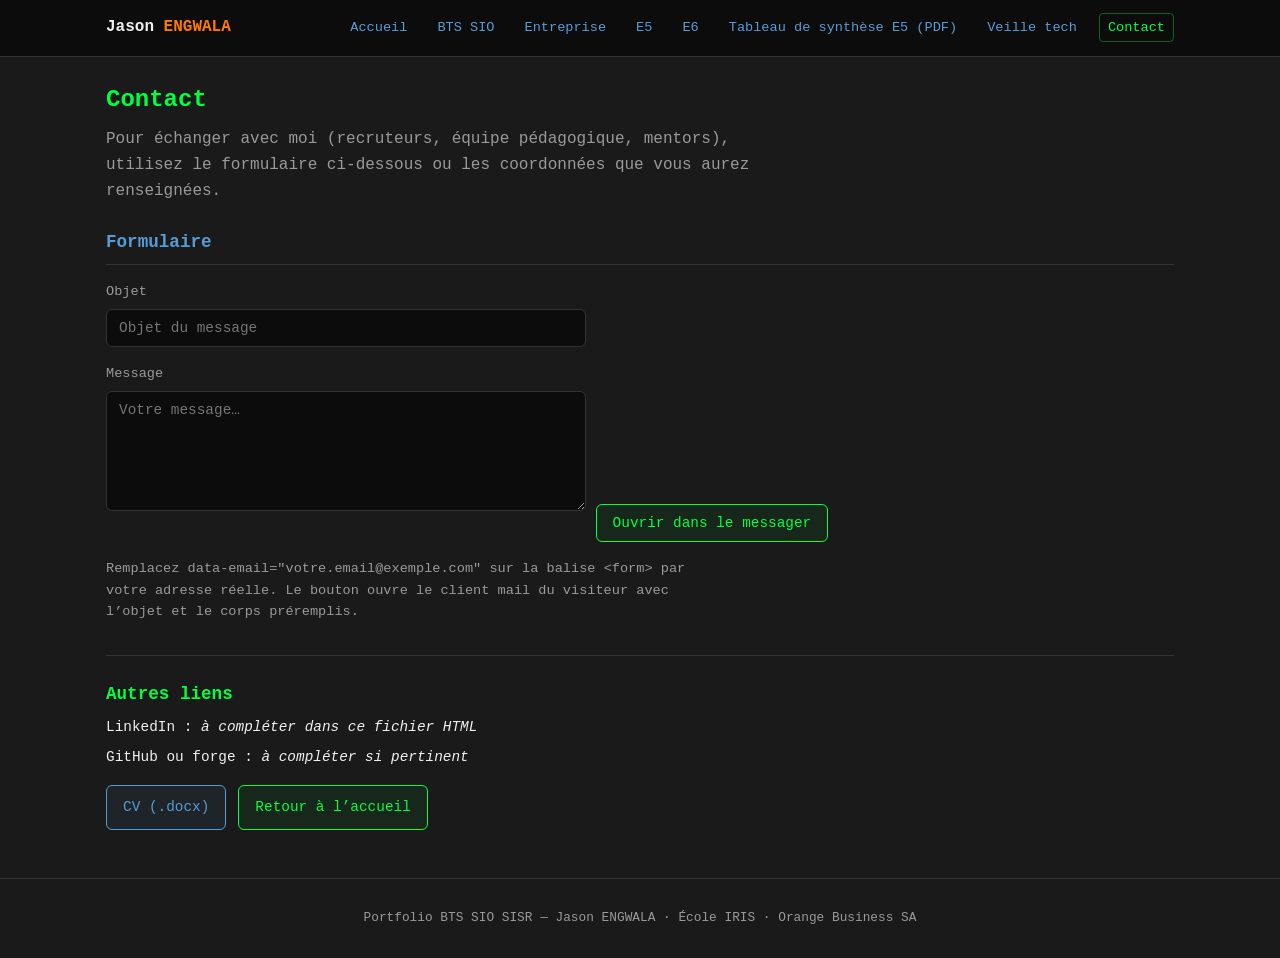
==== contact.html @ 98cab0f6 "first commit" ====
<!DOCTYPE html>
<html lang="fr">
<head>
    <meta charset="UTF-8">
    <meta name="viewport" content="width=device-width, initial-scale=1.0">
    <meta name="description" content="Contact — Jason ENGWALA, portfolio BTS SIO SISR.">
    <title>Contact | Jason ENGWALA</title>
    <link rel="stylesheet" href="css/styles.css">
</head>
<body>
    <header class="site-header">
        <div class="site-header__inner">
            <a class="brand" href="index.html">Jason <span>ENGWALA</span></a>
            <button type="button" class="nav-toggle" aria-label="Ouvrir le menu" aria-expanded="false">
                <span></span><span></span><span></span>
            </button>
            <nav class="nav-primary" aria-label="Navigation principale">
                <ul>
                    <li><a href="index.html">Accueil</a></li>
                    <li><a href="bts-sio.html">BTS SIO</a></li>
                    <li><a href="entreprise.html">Entreprise</a></li>
                    <li><a href="e5.html">E5</a></li>
                    <li><a href="e6.html">E6</a></li>
                    <li><a href="documents/tableau%20comp%C3%A9tences/BTS_SIO_Annexe_VI.5_Epreuve%20E5%20-%20Tableau%20de%20synthe_se_2026%20%281%29.pdf" target="_blank" rel="noopener">Tableau de synthèse E5 (PDF)</a></li>
                    <li><a href="veille.html">Veille tech</a></li>
                    <li><a href="contact.html" aria-current="page">Contact</a></li>
                </ul>
            </nav>
        </div>
    </header>

    <main>
        <h1 class="page-title">Contact</h1>
        <p class="page-intro">
            Pour échanger avec moi (recruteurs, équipe pédagogique, mentors), utilisez le formulaire ci-dessous ou les coordonnées que vous aurez renseignées.
        </p>

        <section class="section-block">
            <h2>Formulaire</h2>
            <form class="contact-form" id="contact-form" action="#" method="post" data-email="votre.email@exemple.com">
                <label for="subject">Objet</label>
                <input type="text" id="subject" name="subject" required placeholder="Objet du message" autocomplete="off">

                <label for="body">Message</label>
                <textarea id="body" name="body" required placeholder="Votre message…" autocomplete="off"></textarea>

                <button type="submit" class="btn">Ouvrir dans le messager</button>
            </form>
            <p class="page-intro" style="margin-top:16px;font-size:0.85rem;">
                Remplacez <code>data-email="votre.email@exemple.com"</code> sur la balise <code>&lt;form&gt;</code> par votre adresse réelle. Le bouton ouvre le client mail du visiteur avec l’objet et le corps préremplis.
            </p>
        </section>

        <section class="contact-alt">
            <h2 class="page-title" style="font-size:1.1rem;">Autres liens</h2>
            <p>LinkedIn : <em>à compléter dans ce fichier HTML</em></p>
            <p>GitHub ou forge : <em>à compléter si pertinent</em></p>
            <div class="cta-row">
                <a class="btn btn--secondary" href="documents/cv/portfolio_jason.docx" download target="_blank" rel="noopener">CV (.docx)</a>
                <a class="btn" href="index.html">Retour à l’accueil</a>
            </div>
        </section>
    </main>

    <footer class="site-footer">
        <p>Portfolio BTS SIO SISR — Jason ENGWALA · École IRIS · Orange Business SA</p>
    </footer>
    <script src="js/main.js"></script>
</body>
</html>
---- css/styles.css ----
:root {
    --bg-color: #1a1a1a;
    --term-bg: #0c0c0c;
    --text-green: #00ff41;
    --text-white: #f0f0f0;
    --prompt-color: #569cd6;
    --cursor-color: #00ff41;
    --muted: #9a9a9a;
    --border: #333;
    --orange-accent: #ff7900;
    --header-h: 56px;
}

*,
*::before,
*::after {
    box-sizing: border-box;
}

html {
    scroll-behavior: smooth;
}

body {
    background-color: var(--bg-color);
    margin: 0;
    min-height: 100vh;
    font-family: "Consolas", "Monaco", "Courier New", monospace;
    color: var(--text-white);
    line-height: 1.6;
    display: flex;
    flex-direction: column;
}

a {
    color: var(--prompt-color);
    text-decoration: none;
}

a:hover {
    color: var(--text-green);
    text-decoration: underline;
}

.site-header {
    position: sticky;
    top: 0;
    z-index: 100;
    background: rgba(12, 12, 12, 0.95);
    border-bottom: 1px solid var(--border);
    backdrop-filter: blur(8px);
}

.site-header__inner {
    max-width: 1100px;
    margin: 0 auto;
    padding: 0 16px;
    min-height: var(--header-h);
    display: flex;
    align-items: center;
    justify-content: space-between;
    gap: 16px;
}

.brand {
    font-weight: bold;
    color: var(--text-white);
    white-space: nowrap;
}

.brand span {
    color: var(--orange-accent);
}

.nav-toggle {
    display: none;
    flex-direction: column;
    gap: 5px;
    background: transparent;
    border: 1px solid var(--border);
    border-radius: 6px;
    padding: 8px 10px;
    cursor: pointer;
}

.nav-toggle span {
    display: block;
    width: 22px;
    height: 2px;
    background: var(--text-green);
}

.nav-primary ul {
    list-style: none;
    margin: 0;
    padding: 0;
    display: flex;
    flex-wrap: wrap;
    gap: 6px 14px;
    align-items: center;
}

.nav-primary a {
    font-size: 0.85rem;
    padding: 6px 8px;
    border-radius: 4px;
}

.nav-primary a:hover {
    background: rgba(0, 255, 65, 0.08);
    text-decoration: none;
}

.nav-primary a[aria-current="page"] {
    color: var(--text-green);
    border: 1px solid rgba(0, 255, 65, 0.35);
}

main {
    flex: 1;
    width: 100%;
    max-width: 1100px;
    margin: 0 auto;
    padding: 24px 16px 48px;
}

.site-footer {
    border-top: 1px solid var(--border);
    padding: 16px;
    text-align: center;
    font-size: 0.8rem;
    color: var(--muted);
}

.terminal-window {
    width: 100%;
    background-color: var(--term-bg);
    border-radius: 8px;
    box-shadow: 0 20px 50px rgba(0, 0, 0, 0.5);
    overflow: hidden;
    border: 1px solid var(--border);
    margin-bottom: 28px;
}

.terminal-header {
    background-color: #333;
    padding: 10px;
    display: flex;
    gap: 8px;
}

.dot {
    width: 12px;
    height: 12px;
    border-radius: 50%;
}

.dot.red {
    background: #ff5f56;
}

.dot.yellow {
    background: #ffbd2e;
}

.dot.green {
    background: #27c93f;
}

.terminal-body {
    padding: 20px;
    color: var(--text-white);
    line-height: 1.5;
}

.line {
    display: block;
    white-space: nowrap;
    overflow: hidden;
    width: 0;
    margin-bottom: 5px;
}

.command {
    color: var(--text-green);
}

.line.l1,
.line.l2,
.line.l3 {
    border-right: 2px solid var(--cursor-color);
}

.response {
    color: var(--text-white);
    white-space: normal;
    opacity: 0;
    margin-bottom: 15px;
}

@keyframes typing {
    from {
        width: 0;
    }
    to {
        width: 100%;
    }
}

@keyframes fadeIn {
    to {
        opacity: 1;
    }
}

@keyframes blink {
    50% {
        border-color: transparent;
    }
}

.l1 {
    animation:
        typing 1s steps(22, end) forwards,
        blink 0.5s step-end infinite;
    animation-delay: 0s, 0s;
}

.r1 {
    animation: fadeIn 0.3s forwards;
    animation-delay: 1.1s;
}

.l2 {
    animation:
        typing 1.2s steps(28, end) forwards,
        blink 0.5s step-end infinite;
    animation-delay: 1.5s, 1.5s;
}

.r2 {
    animation: fadeIn 0.3s forwards;
    animation-delay: 2.8s;
}

.l3 {
    animation:
        typing 1s steps(22, end) forwards,
        blink 0.5s step-end infinite;
    animation-delay: 3.2s, 3.2s;
}

.r3 {
    animation: fadeIn 0.3s forwards;
    animation-delay: 4.4s;
}

.prompt {
    color: var(--prompt-color);
    font-weight: bold;
}

.highlight {
    color: #ffb000;
    font-weight: bold;
}

.page-title {
    font-size: 1.5rem;
    margin: 0 0 8px;
    color: var(--text-green);
}

.page-intro {
    color: var(--muted);
    margin: 0 0 24px;
    max-width: 72ch;
}

.section-block {
    margin-bottom: 32px;
}

.section-block h2 {
    font-size: 1.1rem;
    color: var(--prompt-color);
    border-bottom: 1px solid var(--border);
    padding-bottom: 8px;
    margin-bottom: 16px;
}

.cta-row {
    display: flex;
    flex-wrap: wrap;
    gap: 12px;
    margin-top: 16px;
}

.btn {
    display: inline-flex;
    align-items: center;
    gap: 8px;
    padding: 10px 16px;
    border-radius: 6px;
    border: 1px solid var(--text-green);
    color: var(--text-green);
    font-family: inherit;
    font-size: 0.9rem;
    cursor: pointer;
    background: rgba(0, 255, 65, 0.06);
    transition: background 0.2s, color 0.2s;
}

.btn:hover {
    background: rgba(0, 255, 65, 0.15);
    color: var(--text-white);
    text-decoration: none;
}

.btn--secondary {
    border-color: var(--prompt-color);
    color: var(--prompt-color);
    background: rgba(86, 156, 214, 0.08);
}

.btn--secondary:hover {
    background: rgba(86, 156, 214, 0.18);
}

.cards-grid {
    display: grid;
    grid-template-columns: repeat(auto-fill, minmax(240px, 1fr));
    gap: 16px;
}

.card {
    background: var(--term-bg);
    border: 1px solid var(--border);
    border-radius: 8px;
    padding: 16px;
}

.card h3 {
    margin: 0 0 10px;
    font-size: 0.95rem;
    color: var(--orange-accent);
}

.card ul {
    margin: 0;
    padding-left: 18px;
    font-size: 0.85rem;
    color: var(--text-white);
}

.pdf-list {
    list-style: none;
    padding: 0;
    margin: 0;
}

.pdf-list li {
    margin-bottom: 12px;
    padding: 14px 16px;
    background: var(--term-bg);
    border: 1px solid var(--border);
    border-radius: 8px;
}

.pdf-list a {
    font-weight: bold;
}

.note-placeholder {
    padding: 16px;
    border-left: 3px solid var(--orange-accent);
    background: rgba(255, 121, 0, 0.08);
    font-size: 0.9rem;
    color: var(--muted);
    margin-bottom: 20px;
}

.veille-grid {
    display: grid;
    gap: 20px;
}

.veille-card {
    background: var(--term-bg);
    border: 1px solid var(--border);
    border-radius: 8px;
    padding: 18px;
}

.veille-card h3 {
    margin-top: 0;
    color: var(--text-green);
    font-size: 1rem;
}

.contact-form label {
    display: block;
    margin-bottom: 6px;
    font-size: 0.85rem;
    color: var(--muted);
}

.contact-form input,
.contact-form textarea {
    width: 100%;
    max-width: 480px;
    padding: 10px 12px;
    margin-bottom: 16px;
    background: var(--term-bg);
    border: 1px solid var(--border);
    border-radius: 6px;
    color: var(--text-white);
    font-family: inherit;
    font-size: 0.9rem;
}

.contact-form textarea {
    min-height: 120px;
    resize: vertical;
}

.contact-form button[type="submit"] {
    margin-top: 4px;
}

.contact-alt {
    margin-top: 28px;
    padding-top: 24px;
    border-top: 1px solid var(--border);
}

.contact-alt p {
    margin: 0.4rem 0;
    font-size: 0.9rem;
}

@media (max-width: 860px) {
    .nav-toggle {
        display: flex;
    }

    .nav-primary {
        position: absolute;
        left: 0;
        right: 0;
        top: var(--header-h);
        background: var(--term-bg);
        border-bottom: 1px solid var(--border);
        max-height: 0;
        overflow: hidden;
        transition: max-height 0.35s ease;
    }

    .nav-primary.is-open {
        max-height: 420px;
        overflow-y: auto;
    }

    .nav-primary ul {
        flex-direction: column;
        align-items: stretch;
        padding: 12px 16px 20px;
    }

    .nav-primary a {
        display: block;
        padding: 10px 12px;
    }
}

/* --- Page veille (contenu long) --- */

.veille-main {
    max-width: 860px;
}

.veille-hero {
    margin-bottom: 32px;
    padding-bottom: 28px;
    border-bottom: 1px solid var(--border);
}

.veille-hero__label {
    margin: 0 0 8px;
    font-size: 0.8rem;
    color: var(--muted);
    text-transform: uppercase;
    letter-spacing: 0.06em;
}

.veille-hero__title {
    margin: 0 0 12px;
    font-size: clamp(1.35rem, 4vw, 1.85rem);
    color: var(--text-green);
    line-height: 1.25;
}

.veille-hero__subtitle {
    margin: 0 0 16px;
    font-size: 1rem;
    color: var(--prompt-color);
    font-style: italic;
}

.veille-hero__meta {
    margin: 0 0 20px;
    font-size: 0.85rem;
    color: var(--muted);
}

.veille-hero__cta {
    margin-top: 0;
}

.veille-toc {
    background: var(--term-bg);
    border: 1px solid var(--border);
    border-radius: 8px;
    padding: 18px 20px 22px;
    margin-bottom: 36px;
}

.veille-toc__title {
    margin: 0 0 12px;
    font-size: 0.95rem;
    color: var(--orange-accent);
}

.veille-toc__list {
    margin: 0;
    padding-left: 1.25rem;
    font-size: 0.88rem;
    line-height: 1.85;
}

.veille-toc__list a {
    color: var(--text-white);
}

.veille-toc__list a:hover {
    color: var(--text-green);
}

.veille-section {
    margin-bottom: 40px;
    scroll-margin-top: calc(var(--header-h) + 12px);
}

.veille-section h2 {
    margin: 0 0 16px;
    font-size: 1.15rem;
    color: var(--text-green);
    padding-bottom: 8px;
    border-bottom: 1px solid rgba(0, 112, 192, 0.35);
}

.veille-section h3 {
    margin: 28px 0 12px;
    font-size: 1rem;
    color: var(--prompt-color);
}

.veille-section p {
    margin: 0 0 14px;
    font-size: 0.92rem;
    line-height: 1.65;
    color: var(--text-white);
}

.veille-list {
    margin: 0 0 16px;
    padding-left: 1.25rem;
    font-size: 0.9rem;
    line-height: 1.65;
}

.veille-list li {
    margin-bottom: 8px;
}

.veille-callout {
    margin: 20px 0;
    padding: 16px 18px;
    border-left: 4px solid var(--prompt-color);
    background: rgba(86, 156, 214, 0.08);
    font-size: 0.9rem;
    line-height: 1.6;
    color: var(--text-white);
}

.stats-grid {
    display: grid;
    grid-template-columns: repeat(auto-fill, minmax(200px, 1fr));
    gap: 12px;
    margin: 20px 0 24px;
}

.stats-grid__item {
    background: var(--term-bg);
    border: 1px solid var(--border);
    border-radius: 8px;
    padding: 14px 16px;
    display: flex;
    flex-direction: column;
    gap: 8px;
}

.stats-grid__value {
    font-size: 1.35rem;
    font-weight: bold;
    color: var(--text-green);
}

.stats-grid__label {
    font-size: 0.78rem;
    color: var(--muted);
    line-height: 1.45;
}

.veille-sources-intro {
    margin-bottom: 14px !important;
}

.source-list {
    margin: 0;
    padding-left: 1.25rem;
    font-size: 0.88rem;
    line-height: 1.75;
    color: var(--muted);
}

.source-list li {
    margin-bottom: 6px;
}

.veille-footer-cta {
    margin-top: 12px;
    padding-top: 28px;
    border-top: 1px solid var(--border);
}
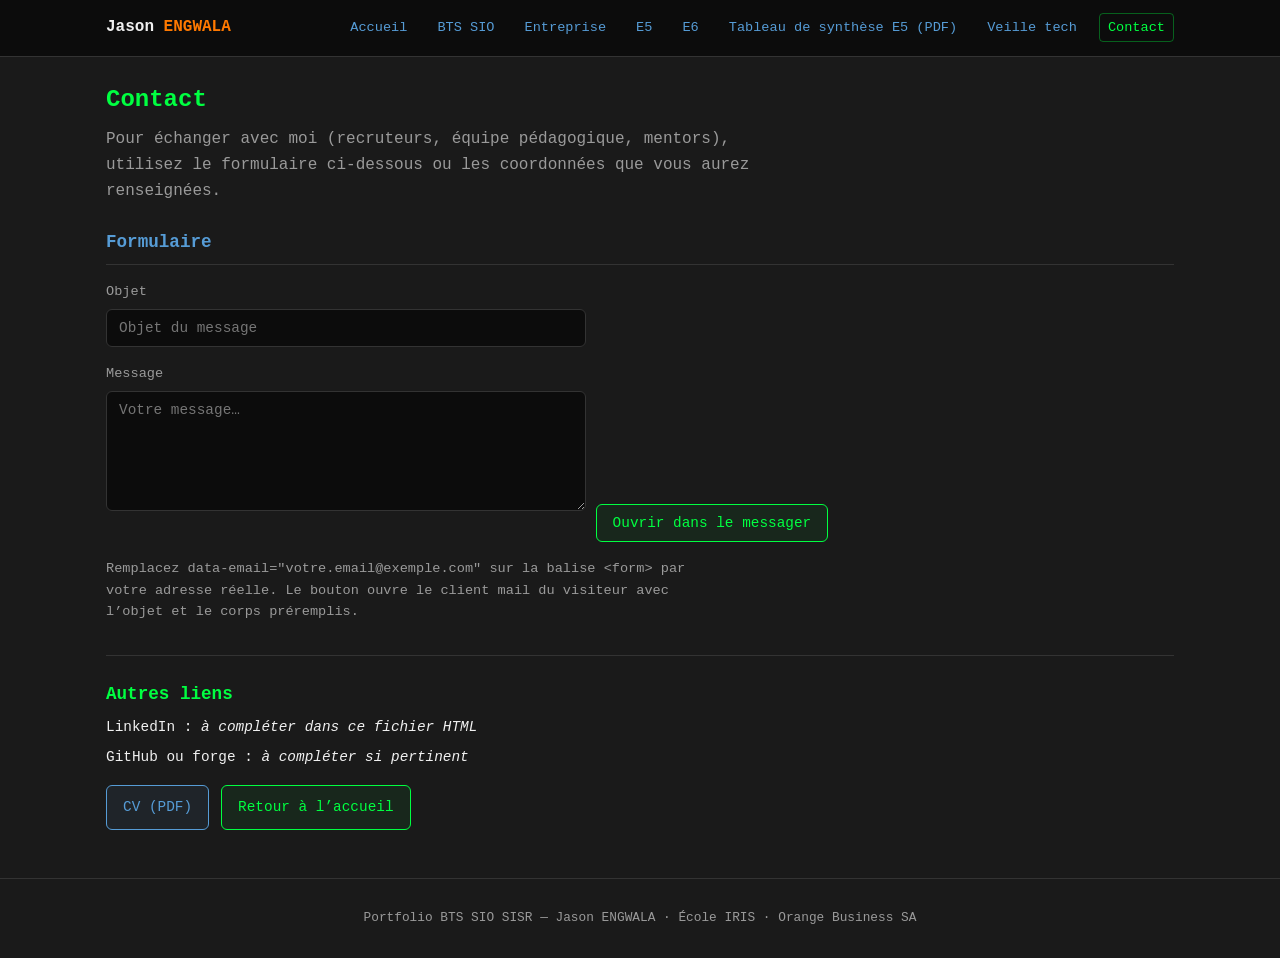
==== commit fd7dce6a: "fix cv" ====
--- a/contact.html
+++ b/contact.html
@@ -56,7 +56,7 @@
             <p>LinkedIn : <em>à compléter dans ce fichier HTML</em></p>
             <p>GitHub ou forge : <em>à compléter si pertinent</em></p>
             <div class="cta-row">
-                <a class="btn btn--secondary" href="documents/cv/portfolio_jason.docx" download target="_blank" rel="noopener">CV (.docx)</a>
+                <a class="btn btn--secondary" href="documents/cv/CV%20JASON%20ENGWALA.pdf" download target="_blank" rel="noopener">CV (PDF)</a>
                 <a class="btn" href="index.html">Retour à l’accueil</a>
             </div>
         </section>
